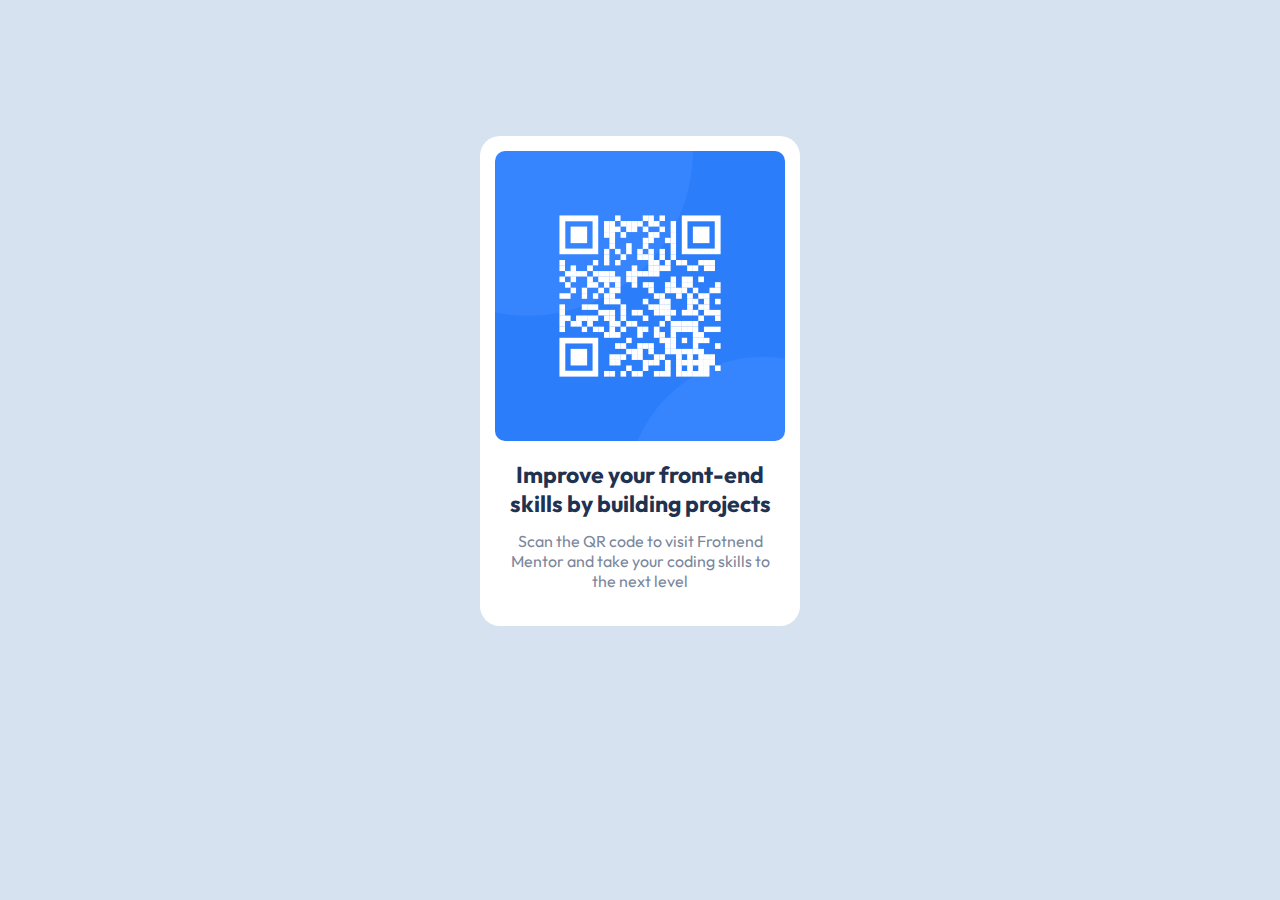
==== index.html @ d8694e3d "change" ====
<!DOCTYPE html>
<html lang="en">
<head>
  <meta charset="UTF-8">
  <meta http-equiv="X-UA-Compatible" content="IE=edge">
  <meta name="viewport" content="width=device-width, initial-scale=1.0">
  <link rel="shortcut icon" href="images/favicon-32x32.png" type="image/x-icon">
  <link rel="stylesheet" href="style.css">
  <title>QR code Component</title>
</head>
<body>

  <div id="box">
      <picture><img src="images/image-qr-code.png" alt="QR code" srcset=""></picture>
    <h1>Improve your front-end skills by building projects</h1>
    <p>Scan the QR code to visit Frotnend Mentor and take your coding skills to the next level</p>

  </div>
</body>
</html>
---- style.css ----
@charset "UTF-8";
@import url('https://fonts.googleapis.com/css2?family=Outfit:wght@400;700&display=swap');
*{
    top:10vw;
}
body{
    display: flex;
    justify-content: center;
    align-items: center;
    background: hsl(212, 45%, 89%);
    font-size: 15px;
    font-family: 'Outfit', sans-serif;
    text-align: center;
}
#box{
    position: relative;
    width: 320px;
    height: 490px;
    background: hsl(0, 0%, 100%);
    border-radius: 20px;
}
h1{
    margin: 0 28px;
    font-size: 23px;
    font-weight: 700;
    color: hsl(218, 44%, 22%);
}
p{
    font-size: 16px;
    margin:13px 30px;
    color: hsl(220, 15%, 55%);
}
img{
    margin: 15px;
    max-width: 290px;
    border-radius: 10px;
}
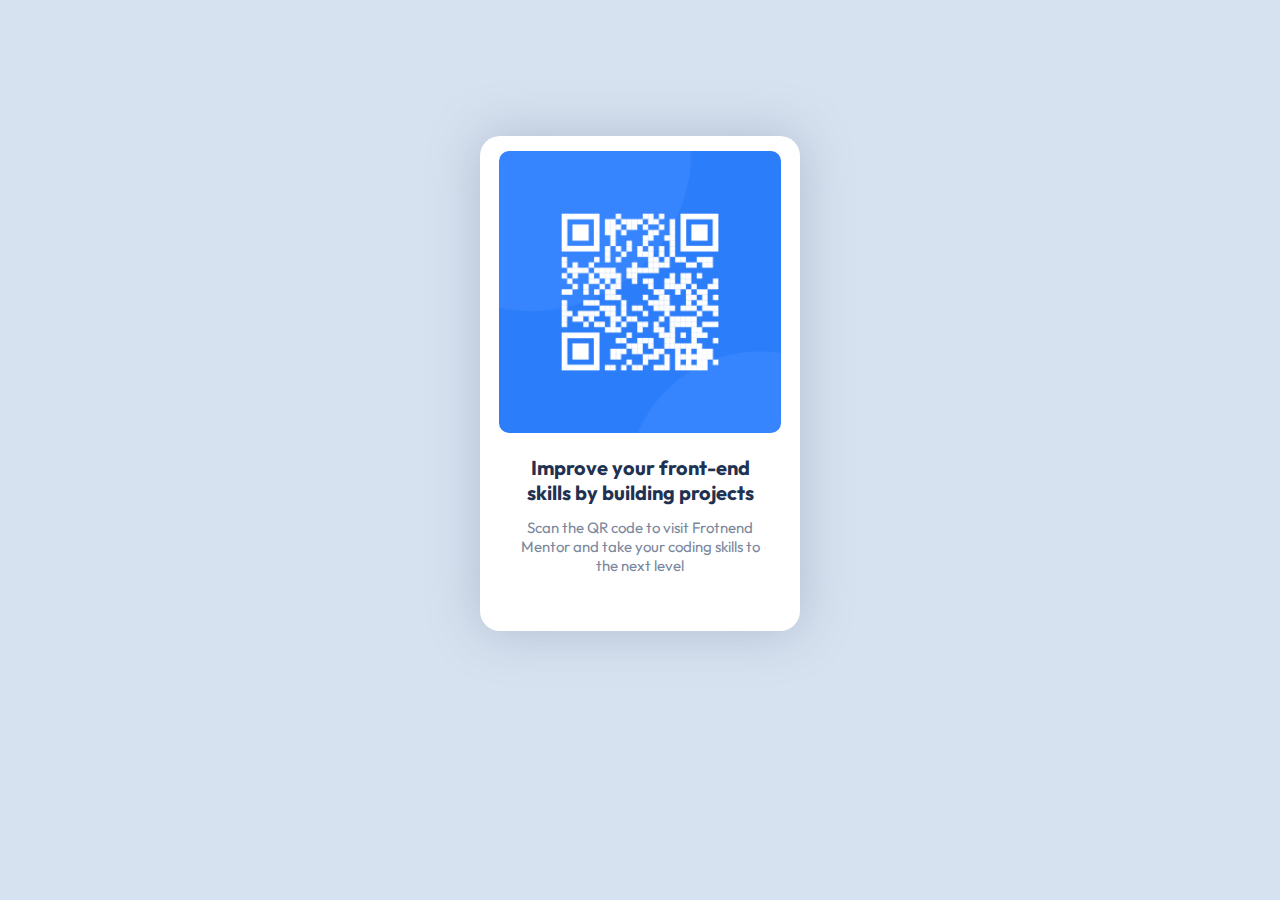
==== commit fdec2a70: "cg" ====
--- a/index.html
+++ b/index.html
@@ -11,9 +11,9 @@
 <body>
 
   <div id="box">
-      <picture><img src="images/image-qr-code.png" alt="QR code" srcset=""></picture>
-    <h1>Improve your front-end skills by building projects</h1>
-    <p>Scan the QR code to visit Frotnend Mentor and take your coding skills to the next level</p>
+    <img src="images/image-qr-code.png" alt="QR code">
+      <h1>Improve your front-end skills by building projects</h1>
+        <p>Scan the QR code to visit Frotnend Mentor and take your coding skills to the next level</p>
 
   </div>
 </body>
--- a/style.css
+++ b/style.css
@@ -15,23 +15,24 @@
 #box{
     position: relative;
     width: 320px;
-    height: 490px;
+    height: 495px;
     background: hsl(0, 0%, 100%);
     border-radius: 20px;
+    box-shadow: 0 0 50px 1px hsla(219, 15%, 55%, 0.397);
 }
 h1{
-    margin: 0 28px;
-    font-size: 23px;
+    margin: 3px 28px;
+    font-size: 20px;
     font-weight: 700;
     color: hsl(218, 44%, 22%);
 }
 p{
-    font-size: 16px;
+    font-size: 15px;
     margin:13px 30px;
     color: hsl(220, 15%, 55%);
 }
 img{
     margin: 15px;
-    max-width: 290px;
+    max-width: 88%;
     border-radius: 10px;
 }
